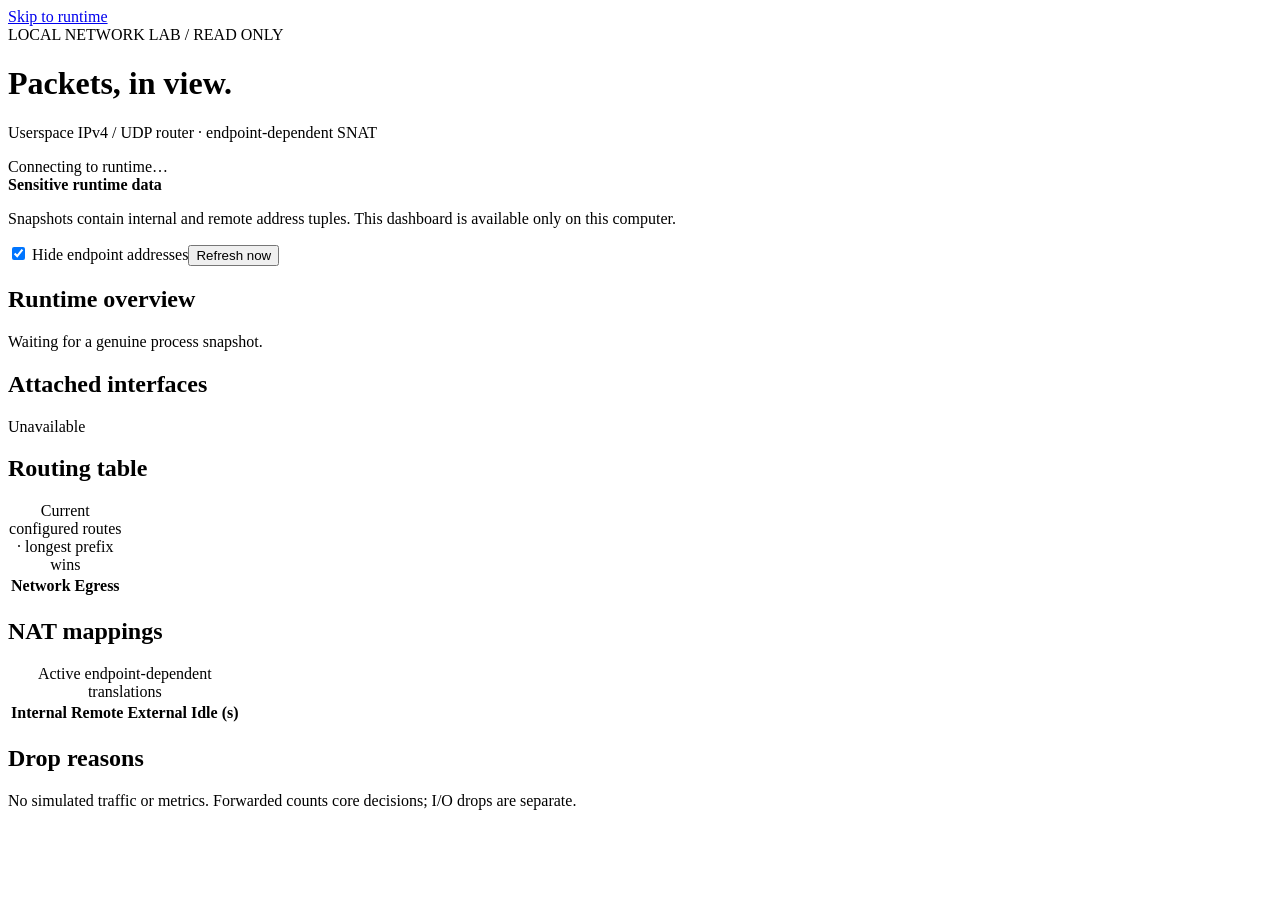
==== dashboard/index.html @ 45f6f546 "Initial sanitized userspace router source" ====
<!doctype html>
<html lang="en"><head><meta charset="utf-8"><meta name="viewport" content="width=device-width,initial-scale=1"><title>UDP Router · Runtime</title><link rel="stylesheet" href="/style.css"><script defer src="/app.js"></script></head>
<body><a class="skip" href="#runtime">Skip to runtime</a><header><span class="eyebrow">LOCAL NETWORK LAB / READ ONLY</span><h1>Packets, in view.</h1><p>Userspace IPv4 / UDP router · endpoint-dependent SNAT</p><div id="status" role="status" aria-live="polite">Connecting to runtime…</div></header>
<main id="runtime"><aside><strong>Sensitive runtime data</strong><p>Snapshots contain internal and remote address tuples. This dashboard is available only on this computer.</p><label><input id="redact" type="checkbox" checked> Hide endpoint addresses</label><button id="refresh" type="button">Refresh now</button></aside><section aria-labelledby="overview"><h2 id="overview">Runtime overview</h2><p id="age">Waiting for a genuine process snapshot.</p><div id="cards" class="cards"></div></section><section><h2>Attached interfaces</h2><p id="interfaces">Unavailable</p></section><section><h2>Routing table</h2><div class="scroll"><table><caption>Current configured routes · longest prefix wins</caption><thead><tr><th scope="col">Network</th><th scope="col">Egress</th></tr></thead><tbody id="routes"></tbody></table></div></section><section><h2>NAT mappings</h2><p id="mapping-note"></p><div class="scroll"><table><caption>Active endpoint-dependent translations</caption><thead><tr><th scope="col">Internal</th><th scope="col">Remote</th><th scope="col">External</th><th scope="col">Idle (s)</th></tr></thead><tbody id="mappings"></tbody></table></div></section><section><h2>Drop reasons</h2><div id="drops" class="cards"></div></section></main><footer>No simulated traffic or metrics. Forwarded counts core decisions; I/O drops are separate.</footer></body></html>
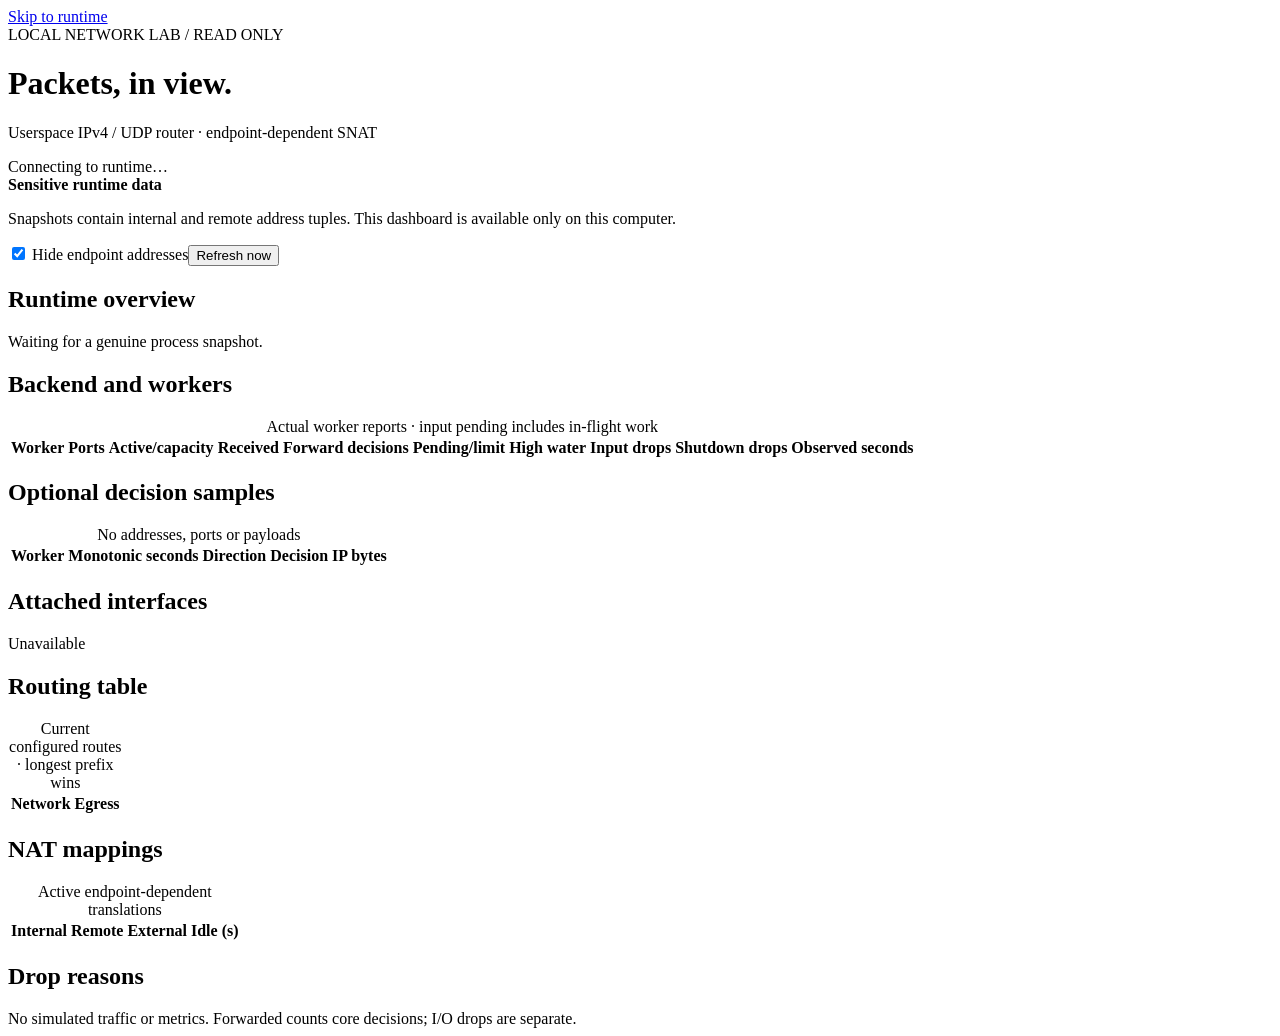
==== commit 59ff117a: "Expose private worker and queue telemetry with measured overhead and resilience gates" ====
--- a/dashboard/index.html
+++ b/dashboard/index.html
@@ -1,4 +1,4 @@
 <!doctype html>
 <html lang="en"><head><meta charset="utf-8"><meta name="viewport" content="width=device-width,initial-scale=1"><title>UDP Router · Runtime</title><link rel="stylesheet" href="/style.css"><script defer src="/app.js"></script></head>
 <body><a class="skip" href="#runtime">Skip to runtime</a><header><span class="eyebrow">LOCAL NETWORK LAB / READ ONLY</span><h1>Packets, in view.</h1><p>Userspace IPv4 / UDP router · endpoint-dependent SNAT</p><div id="status" role="status" aria-live="polite">Connecting to runtime…</div></header>
-<main id="runtime"><aside><strong>Sensitive runtime data</strong><p>Snapshots contain internal and remote address tuples. This dashboard is available only on this computer.</p><label><input id="redact" type="checkbox" checked> Hide endpoint addresses</label><button id="refresh" type="button">Refresh now</button></aside><section aria-labelledby="overview"><h2 id="overview">Runtime overview</h2><p id="age">Waiting for a genuine process snapshot.</p><div id="cards" class="cards"></div></section><section><h2>Attached interfaces</h2><p id="interfaces">Unavailable</p></section><section><h2>Routing table</h2><div class="scroll"><table><caption>Current configured routes · longest prefix wins</caption><thead><tr><th scope="col">Network</th><th scope="col">Egress</th></tr></thead><tbody id="routes"></tbody></table></div></section><section><h2>NAT mappings</h2><p id="mapping-note"></p><div class="scroll"><table><caption>Active endpoint-dependent translations</caption><thead><tr><th scope="col">Internal</th><th scope="col">Remote</th><th scope="col">External</th><th scope="col">Idle (s)</th></tr></thead><tbody id="mappings"></tbody></table></div></section><section><h2>Drop reasons</h2><div id="drops" class="cards"></div></section></main><footer>No simulated traffic or metrics. Forwarded counts core decisions; I/O drops are separate.</footer></body></html>
+<main id="runtime"><aside><strong>Sensitive runtime data</strong><p>Snapshots contain internal and remote address tuples. This dashboard is available only on this computer.</p><label><input id="redact" type="checkbox" checked> Hide endpoint addresses</label><button id="refresh" type="button">Refresh now</button></aside><section aria-labelledby="overview"><h2 id="overview">Runtime overview</h2><p id="age">Waiting for a genuine process snapshot.</p><div id="cards" class="cards"></div></section><section><h2>Backend and workers</h2><p id="mode"></p><div id="queue-bars"></div><div class="scroll"><table><caption>Actual worker reports · input pending includes in-flight work</caption><thead><tr><th>Worker</th><th>Ports</th><th>Active/capacity</th><th>Received</th><th>Forward decisions</th><th>Pending/limit</th><th>High water</th><th>Input drops</th><th>Shutdown drops</th><th>Observed seconds</th></tr></thead><tbody id="workers"></tbody></table></div><div id="queues" class="cards"></div></section><section><h2>Optional decision samples</h2><p id="sampling"></p><div class="scroll"><table><caption>No addresses, ports or payloads</caption><thead><tr><th>Worker</th><th>Monotonic seconds</th><th>Direction</th><th>Decision</th><th>IP bytes</th></tr></thead><tbody id="events"></tbody></table></div></section><section><h2>Attached interfaces</h2><p id="interfaces">Unavailable</p></section><section><h2>Routing table</h2><div class="scroll"><table><caption>Current configured routes · longest prefix wins</caption><thead><tr><th scope="col">Network</th><th scope="col">Egress</th></tr></thead><tbody id="routes"></tbody></table></div></section><section><h2>NAT mappings</h2><p id="mapping-note"></p><div class="scroll"><table><caption>Active endpoint-dependent translations</caption><thead><tr><th scope="col">Internal</th><th scope="col">Remote</th><th scope="col">External</th><th scope="col">Idle (s)</th></tr></thead><tbody id="mappings"></tbody></table></div></section><section><h2>Drop reasons</h2><div id="drops" class="cards"></div></section></main><footer>No simulated traffic or metrics. Forwarded counts core decisions; I/O drops are separate.</footer></body></html>
